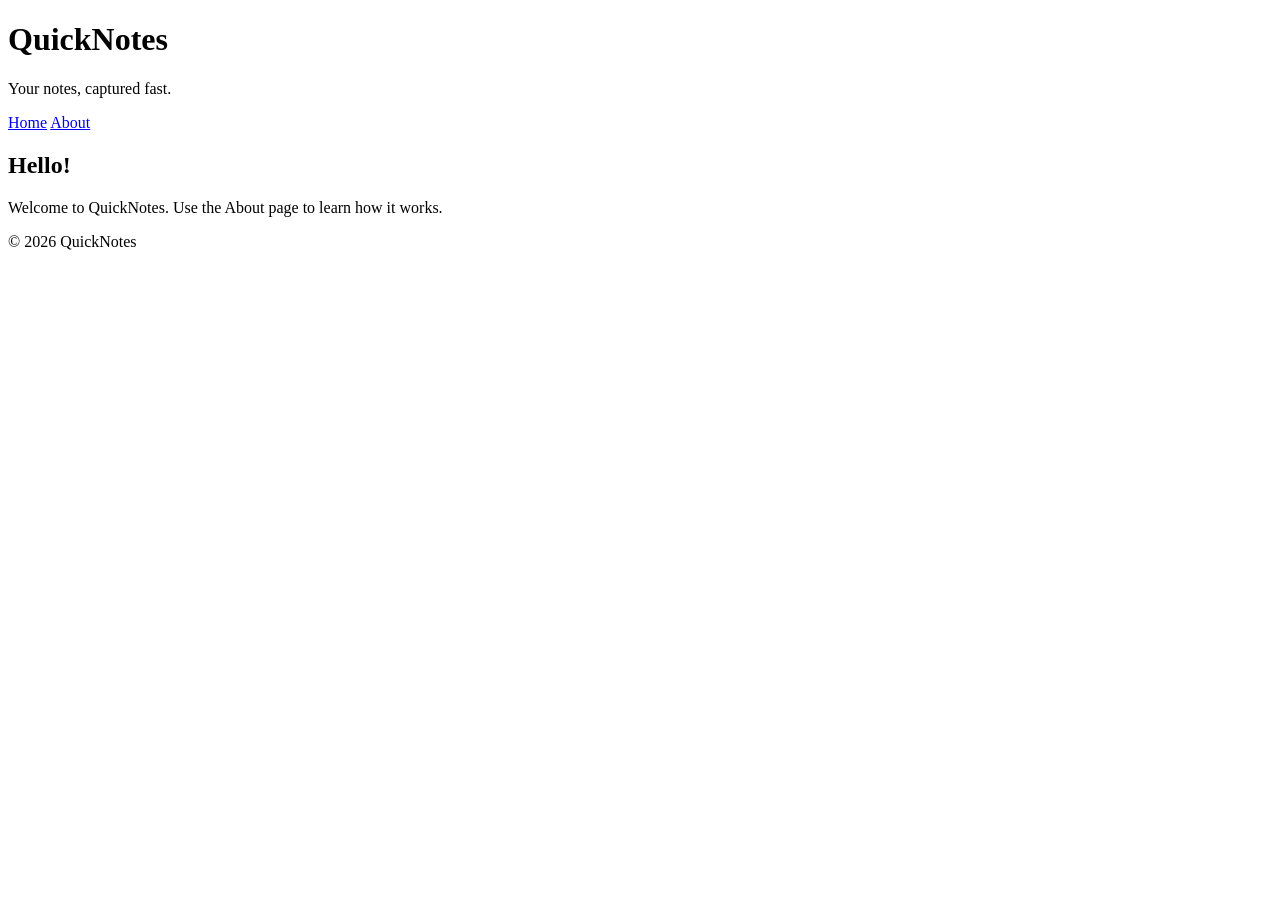
==== day2/index.html @ 4bf19672 "Day 2 assignment" ====
<!DOCTYPE html>
<html lang="en">
  <head><link rel="stylesheet" 
    <meta charset="UTF-8" />
    <meta name="viewport" content="width=device-width, initial-scale=1.0" />
    <title>QuickNotes</title>
  </head>
  <body>
    <header>
      <h1>QuickNotes</h1>
      <p>Your notes, captured fast.</p>
      <nav>
        <a href="index.html">Home</a>
        <a href="about.html">About</a>
      </nav>
    </header>

    <main>
      <h2>Hello!</h2>
      <p>Welcome to QuickNotes. Use the About page to learn how it works.</p>
    </main>

    <footer>
      <p>&copy; 2026 QuickNotes</p>
    </footer>
  </body>
</html>
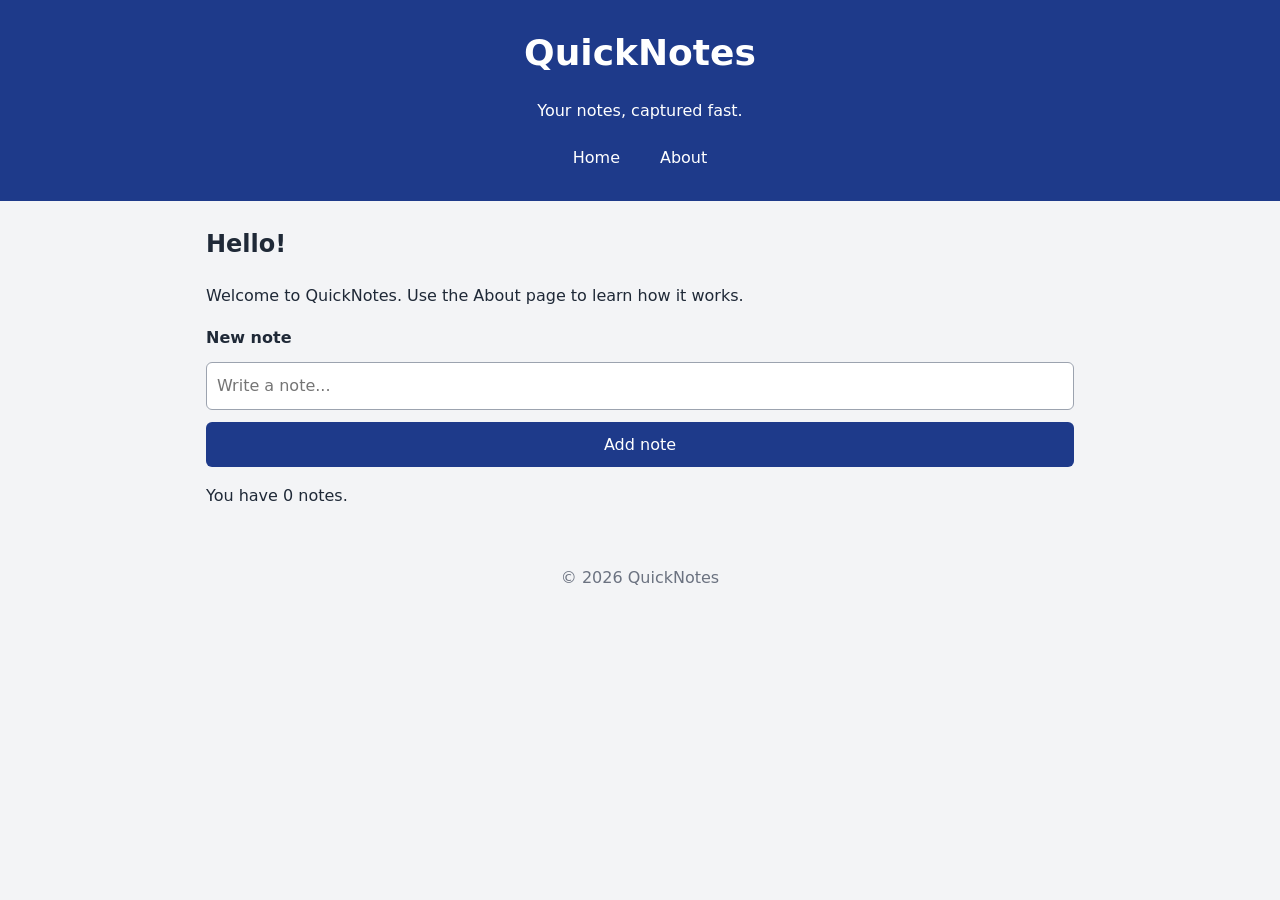
==== commit e1e72eca: "Add note form and note count to index.html Added a form for new notes and a note count display." ====
--- a/day2/index.html
+++ b/day2/index.html
@@ -1,9 +1,11 @@
 <!DOCTYPE html>
 <html lang="en">
-  <head><link rel="stylesheet" 
+  <head>
     <meta charset="UTF-8" />
     <meta name="viewport" content="width=device-width, initial-scale=1.0" />
     <title>QuickNotes</title>
+    <link rel="stylesheet" href="style.css" />
+    <script src="script.js" defer></script>
   </head>
   <body>
     <header>
@@ -18,10 +20,19 @@
     <main>
       <h2>Hello!</h2>
       <p>Welcome to QuickNotes. Use the About page to learn how it works.</p>
+
+      <form id="note-form">
+        <label for="note-input">New note</label>
+        <input type="text" id="note-input" placeholder="Write a note..." />
+        <button type="submit">Add note</button>
+      </form>
+
+      <p id="note-count">You have 0 notes.</p>
+      <ul id="notes-list"></ul>
     </main>
 
     <footer>
       <p>&copy; 2026 QuickNotes</p>
     </footer>
   </body>
-</html>+</html>
--- a/day2/style.css
+++ b/day2/style.css
@@ -0,0 +1,167 @@
+/* ---------- Reset & base ---------- */
+*,
+*::before,
+*::after {
+  box-sizing: border-box;
+}
+
+body {
+  margin: 0;
+  font-family: system-ui, -apple-system, "Segoe UI", Roboto, sans-serif;
+  line-height: 1.6;
+  color: #1f2937;
+  background: #f3f4f6;
+}
+
+/* ---------- Header ---------- */
+header {
+  background: #1e3a8a;
+  color: #ffffff;
+  padding: 24px 16px;
+  text-align: center;
+}
+
+header h1 {
+  margin: 0 0 12px;
+  font-size: 2.25rem;
+}
+
+/* ---------- Navigation (Flexbox) ---------- */
+nav {
+  display: flex;
+  justify-content: center;
+  gap: 16px;
+}
+
+nav a {
+  color: #ffffff;
+  text-decoration: none;
+  padding: 6px 12px;
+  border-radius: 6px;
+  transition: background-color 0.2s ease, color 0.2s ease;
+}
+
+nav a:hover,
+nav a:focus {
+  background: #ffffff;
+  color: #1e3a8a;
+}
+
+/* ---------- Main & sections ---------- */
+main {
+  max-width: 900px;
+  margin: 24px auto;
+  padding: 0 16px;
+}
+
+section {
+  background: #ffffff;
+  padding: 20px;
+  margin-bottom: 20px;
+  border-radius: 8px;
+  box-shadow: 0 1px 4px rgba(0, 0, 0, 0.1);
+}
+
+/* ---------- Features list (CSS Grid cards) ---------- */
+.features {
+  list-style: none;
+  padding: 0;
+  margin: 0;
+  display: grid;
+  grid-template-columns: repeat(auto-fit, minmax(180px, 1fr));
+  gap: 16px;
+}
+
+.features li {
+  background: #eef2ff;
+  border: 1px solid #c7d2fe;
+  border-radius: 8px;
+  padding: 16px;
+}
+
+/* ---------- Shortcuts table ---------- */
+table {
+  width: 100%;
+  border-collapse: collapse;
+}
+
+th,
+td {
+  border: 1px solid #d1d5db;
+  padding: 10px 12px;
+  text-align: left;
+}
+
+th {
+  background: #e5e7eb;
+}
+
+/* ---------- Feedback form ---------- */
+form {
+  display: flex;
+  flex-direction: column;
+  gap: 12px;
+}
+
+label {
+  font-weight: 600;
+}
+
+input,
+textarea,
+select {
+  width: 100%;
+  padding: 10px;
+  border: 1px solid #9ca3af;
+  border-radius: 6px;
+  font: inherit;
+}
+
+input:focus,
+textarea:focus,
+select:focus {
+  outline: 2px solid #1e3a8a;
+  border-color: #1e3a8a;
+}
+
+/* ---------- Buttons ---------- */
+button,
+input[type="submit"] {
+  background: #1e3a8a;
+  color: #ffffff;
+  border: none;
+  border-radius: 6px;
+  padding: 10px 16px;
+  font: inherit;
+  cursor: pointer;
+  transition: background-color 0.2s ease, transform 0.2s ease;
+}
+
+button:hover,
+input[type="submit"]:hover {
+  background: #2563eb;
+  transform: translateY(-1px);
+}
+
+/* ---------- Footer ---------- */
+footer {
+  text-align: center;
+  padding: 16px;
+  color: #6b7280;
+}
+
+/* ---------- Responsive ---------- */
+@media (max-width: 600px) {
+  header {
+    padding: 12px 8px;
+  }
+
+  header h1 {
+    font-size: 1.5rem;
+  }
+
+  nav {
+    flex-wrap: wrap;
+    gap: 8px;
+  }
+}
